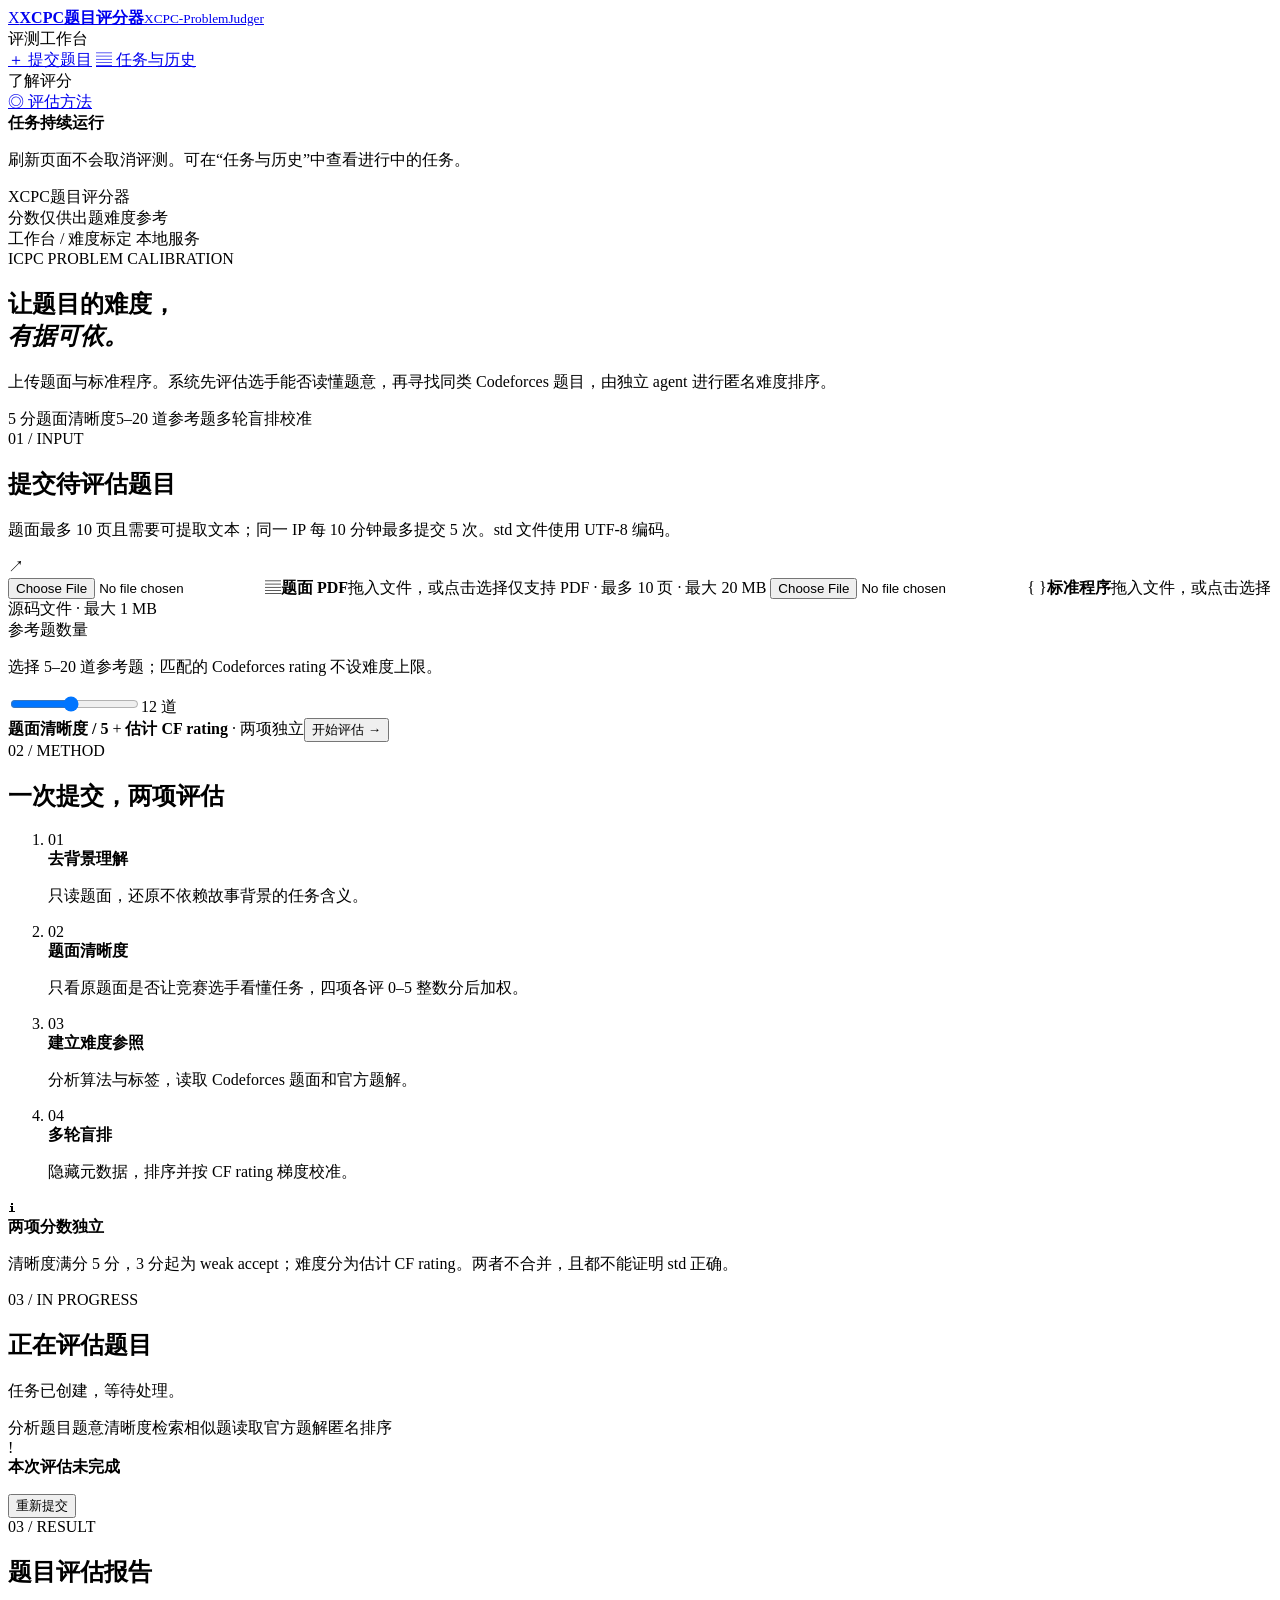
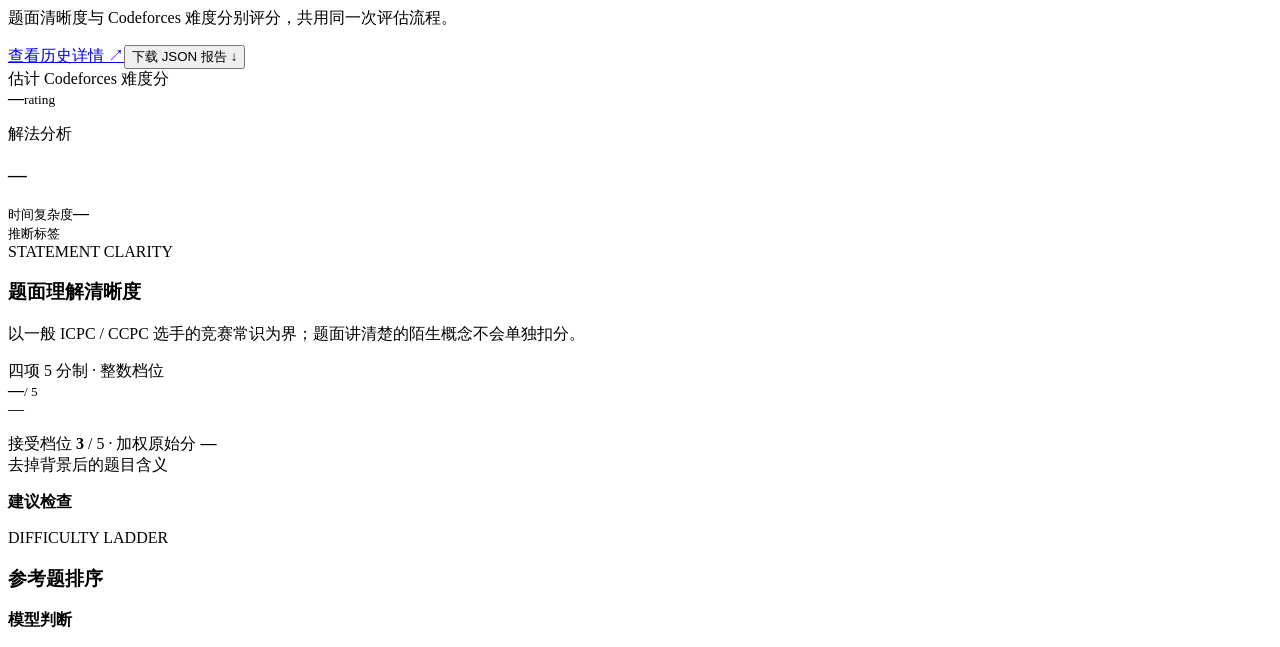
==== src/autojudger/index.html @ 4f389d65 "Release XCPC problem evaluation service" ====
<!doctype html>
<html lang="zh-CN">
<head>
  <meta charset="utf-8">
  <meta name="viewport" content="width=device-width, initial-scale=1">
  <meta name="theme-color" content="#071a31">
  <title>XCPC题目评分器 · XCPC-ProblemJudger</title>
  <link rel="stylesheet" href="/static/styles.css">
  <script src="/static/app.js" defer></script>
</head>
<body>
  <div class="app-shell">
    <aside class="sidebar">
      <a class="brand" href="/" aria-label="XCPC题目评分器首页"><span class="brand-mark">X</span><span><strong>XCPC题目评分器</strong><small>XCPC-ProblemJudger</small></span></a>
      <div class="side-section-label">评测工作台</div>
      <nav aria-label="主导航">
        <a class="nav-link active" href="#workspace"><span>＋</span> 提交题目</a>
        <a class="nav-link" href="/history"><span>▤</span> 任务与历史 <small id="sidebar-live-count" class="nav-count hidden"></small></a>
      </nav>
      <div class="side-section-label side-section-secondary">了解评分</div>
      <nav aria-label="说明导航"><a class="nav-link" href="#method"><span>◎</span> 评估方法</a></nav>
      <div class="sidebar-bottom">
        <div class="side-note"><span class="live-dot"></span><strong>任务持续运行</strong><p>刷新页面不会取消评测。可在“任务与历史”中查看进行中的任务。</p></div>
        <div class="side-footer">XCPC题目评分器<br>分数仅供出题难度参考</div>
      </div>
    </aside>

    <main id="workspace" class="main-content">
      <header class="topbar"><span class="breadcrumb">工作台 <span>/</span> 难度标定</span><span class="topbar-status"><span class="live-dot"></span> 本地服务</span></header>
      <div class="page-content">
        <section class="hero">
          <div class="eyebrow"><span class="eyebrow-line"></span> ICPC PROBLEM CALIBRATION</div>
          <h1>让题目的难度，<br><em>有据可依。</em></h1>
          <p class="hero-copy">上传题面与标准程序。系统先评估选手能否读懂题意，再寻找同类 Codeforces 题目，由独立 agent 进行匿名难度排序。</p>
          <div class="hero-chips"><span>5 分题面清晰度</span><span>5–20 道参考题</span><span>多轮盲排校准</span></div>
          <div class="hero-grid" aria-hidden="true"></div>
        </section>

        <div class="content-grid">
          <section class="card upload-card" aria-labelledby="upload-title">
            <div class="section-heading"><div><div class="section-kicker">01 / INPUT</div><h2 id="upload-title">提交待评估题目</h2><p>题面最多 10 页且需要可提取文本；同一 IP 每 10 分钟最多提交 5 次。std 文件使用 UTF-8 编码。</p></div><span class="section-icon">↗</span></div>
            <form id="evaluation-form">
              <div class="upload-grid">
                <label class="dropzone" id="pdf-zone" for="statement_pdf">
                  <input id="statement_pdf" name="statement_pdf" type="file" accept=".pdf,application/pdf" required>
                  <span class="drop-icon">▤</span><strong>题面 PDF</strong><span class="drop-hint">拖入文件，或点击选择</span><span class="file-name" id="pdf-name">仅支持 PDF · 最多 10 页 · 最大 20 MB</span>
                </label>
                <label class="dropzone" id="std-zone" for="std_file">
                  <input id="std_file" name="std_file" type="file" accept=".cpp,.cc,.c,.py,.java,.rs,.txt" required>
                  <span class="drop-icon">{ }</span><strong>标准程序</strong><span class="drop-hint">拖入文件，或点击选择</span><span class="file-name" id="std-name">源码文件 · 最大 1 MB</span>
                </label>
              </div>
              <div class="reference-control"><div><label for="reference_count">参考题数量</label><p>选择 5–20 道参考题；匹配的 Codeforces rating 不设难度上限。</p></div><div class="range-wrap"><input id="reference_count" name="reference_count" type="range" min="5" max="20" value="12"><output id="reference-output" for="reference_count">12 道</output></div></div>
              <div class="form-footer"><span><strong>题面清晰度 / 5</strong> + <strong>估计 CF rating</strong> · 两项独立</span><button id="submit-button" type="submit">开始评估 <span>→</span></button></div>
            </form>
          </section>

          <aside id="method" class="method-column">
            <section class="card method-card"><div class="section-kicker">02 / METHOD</div><h2>一次提交，两项评估</h2><ol class="steps"><li><span class="step-index">01</span><div><strong>去背景理解</strong><p>只读题面，还原不依赖故事背景的任务含义。</p></div></li><li><span class="step-index">02</span><div><strong>题面清晰度</strong><p>只看原题面是否让竞赛选手看懂任务，四项各评 0–5 整数分后加权。</p></div></li><li><span class="step-index">03</span><div><strong>建立难度参照</strong><p>分析算法与标签，读取 Codeforces 题面和官方题解。</p></div></li><li><span class="step-index">04</span><div><strong>多轮盲排</strong><p>隐藏元数据，排序并按 CF rating 梯度校准。</p></div></li></ol></section>
            <section class="info-card"><span class="info-icon">ℹ</span><div><strong>两项分数独立</strong><p>清晰度满分 5 分，3 分起为 weak accept；难度分为估计 CF rating。两者不合并，且都不能证明 std 正确。</p></div></section>
          </aside>
        </div>

        <section id="progress-panel" class="card progress-panel hidden" aria-live="polite"><div class="section-kicker">03 / IN PROGRESS</div><div class="progress-heading"><div><h2>正在评估题目</h2><p id="progress-detail">任务已创建，等待处理。</p></div><span class="spinner" aria-hidden="true"></span></div><div class="progress-track"><span id="progress-fill"></span></div><div class="progress-stages"><span data-phase="analyzing">分析题目</span><span data-phase="clarity">题意清晰度</span><span data-phase="searching">检索相似题</span><span data-phase="collecting">读取官方题解</span><span data-phase="ranking">匿名排序</span></div></section>

        <section id="error-panel" class="error-panel hidden" role="alert"><span>!</span><div><strong>本次评估未完成</strong><p id="error-text"></p></div><button id="retry-button" type="button">重新提交</button></section>

        <section id="result-panel" class="results hidden" aria-labelledby="result-title">
          <div class="result-header"><div><div class="section-kicker">03 / RESULT</div><h2 id="result-title">题目评估报告</h2><p>题面清晰度与 Codeforces 难度分别评分，共用同一次评估流程。</p></div><div class="result-actions"><a id="history-detail-link" class="secondary-button hidden" href="/history">查看历史详情 ↗</a><button id="download-button" class="secondary-button" type="button">下载 JSON 报告 ↓</button></div></div>
          <div class="result-summary"><div class="score-card"><span>估计 Codeforces 难度分</span><div class="score-value"><strong id="score-value">—</strong><small>rating</small></div><div class="score-meter"><span id="score-meter-fill"></span></div><p id="rank-description"></p><p id="rating-neighbors"></p><div id="stability-badge" class="stability-badge"></div></div><div class="analysis-card"><span>解法分析</span><h3 id="algorithm-value">—</h3><p id="summary-value"></p><div class="analysis-meta"><div><small>时间复杂度</small><strong id="complexity-value">—</strong></div><div><small>推断标签</small><div id="tag-list" class="tags"></div></div></div></div></div>
          <section class="card clarity-panel" aria-labelledby="clarity-title"><div class="clarity-heading"><div><div class="section-kicker">STATEMENT CLARITY</div><h3 id="clarity-title">题面理解清晰度</h3><p>以一般 ICPC / CCPC 选手的竞赛常识为界；题面讲清楚的陌生概念不会单独扣分。</p></div><span id="clarity-method" class="clarity-method">四项 5 分制 · 整数档位</span></div><div class="clarity-layout"><div class="clarity-score-card"><div class="clarity-ring" id="clarity-ring"><div><strong id="clarity-score">—</strong><small id="clarity-max-label">/ 5</small></div></div><span id="clarity-status" class="clarity-status">—</span><p id="clarity-summary"></p><div class="clarity-pass-line">接受档位 <strong id="clarity-passing-score">3</strong> / <span id="clarity-pass-max">5</span> · 加权原始分 <strong id="clarity-weighted-score">—</strong></div></div><div class="clarity-breakdown"><div id="clarity-criteria" class="clarity-criteria"></div><div class="neutral-meaning"><span>去掉背景后的题目含义</span><p id="neutral-statement"></p></div><div id="clarity-issues" class="clarity-issues hidden"><strong>建议检查</strong><ul id="clarity-issues-list"></ul></div></div></div></section>
          <div class="card ranking-card"><div class="ranking-top"><div><div class="section-kicker">DIFFICULTY LADDER</div><h3>参考题排序</h3></div><span id="ranking-count" class="count-pill"></span></div><ol id="ranking-list" class="ranking-list"></ol><p class="judge-reason"><strong>模型判断</strong><span id="judge-reason-text"></span></p><p class="calibration-note" id="calibration-note"></p></div>
        </section>
      </div>
    </main>
  </div>
</body>
</html>
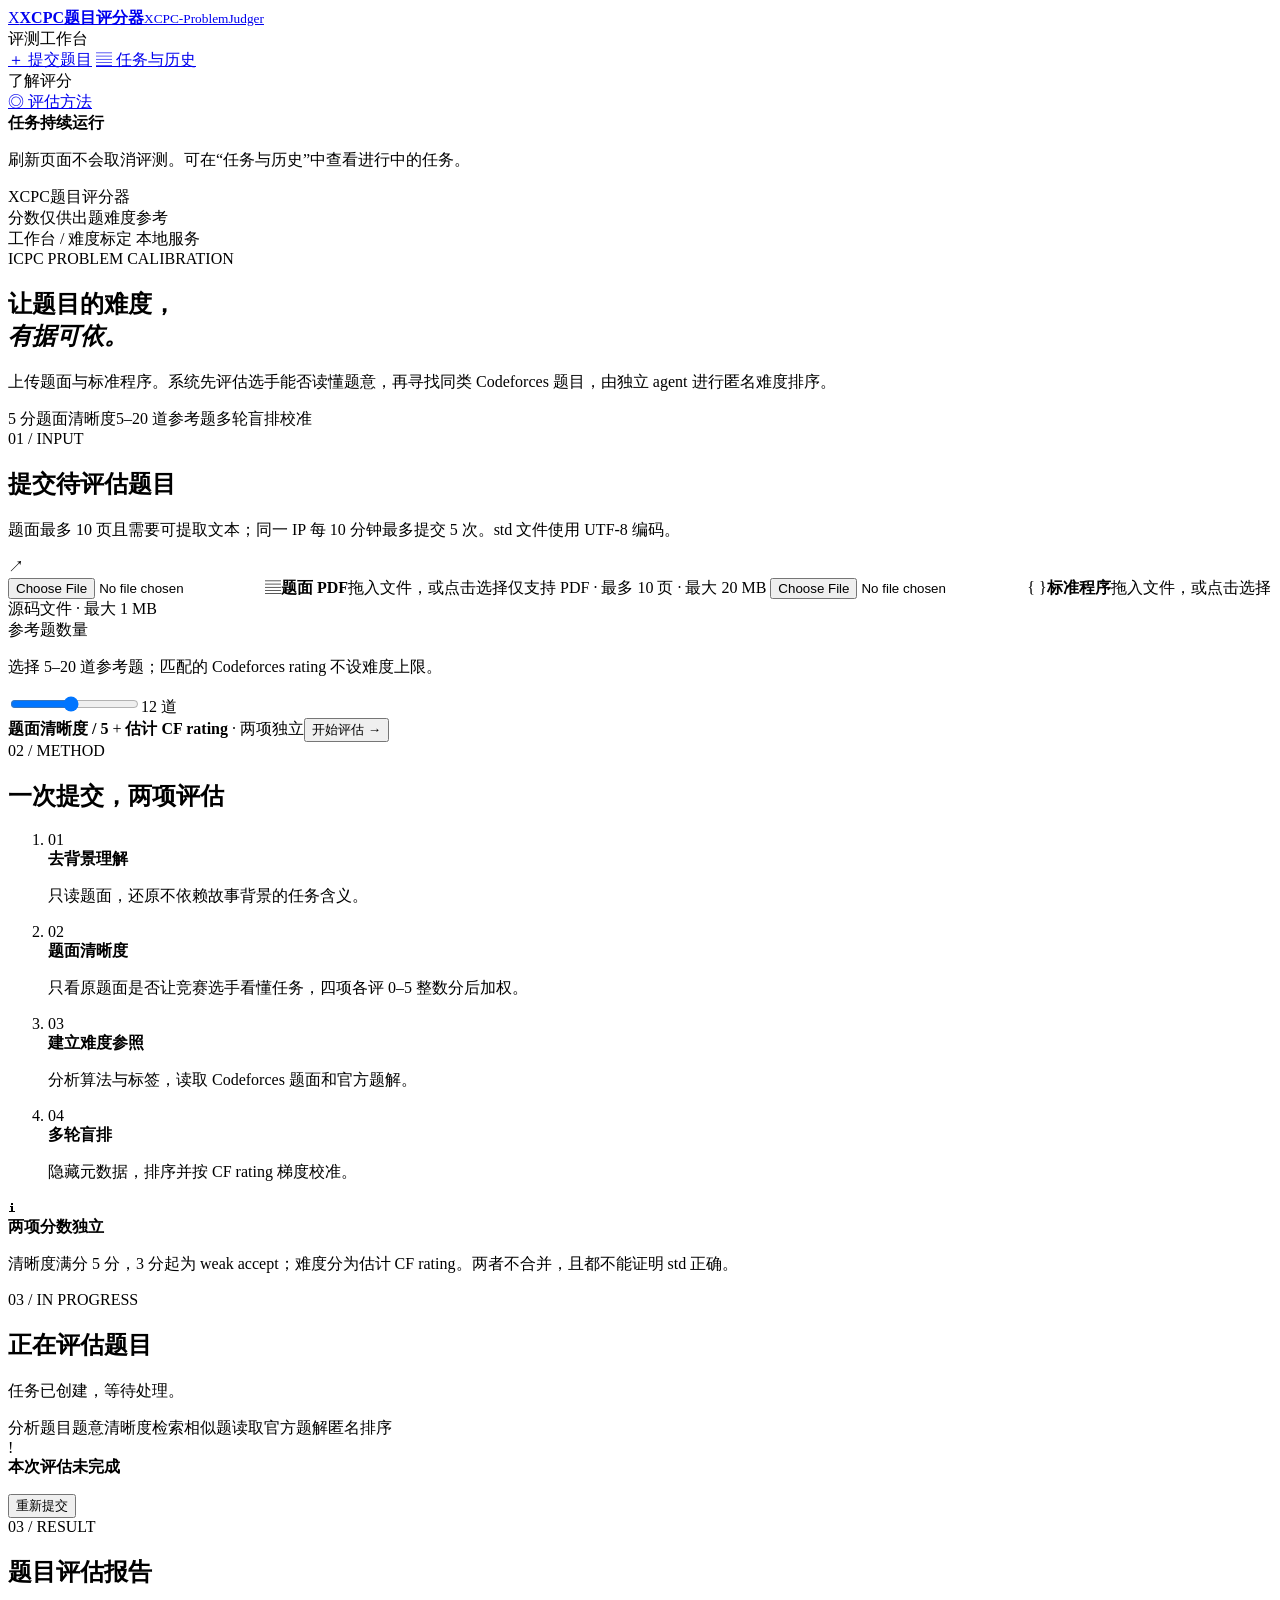
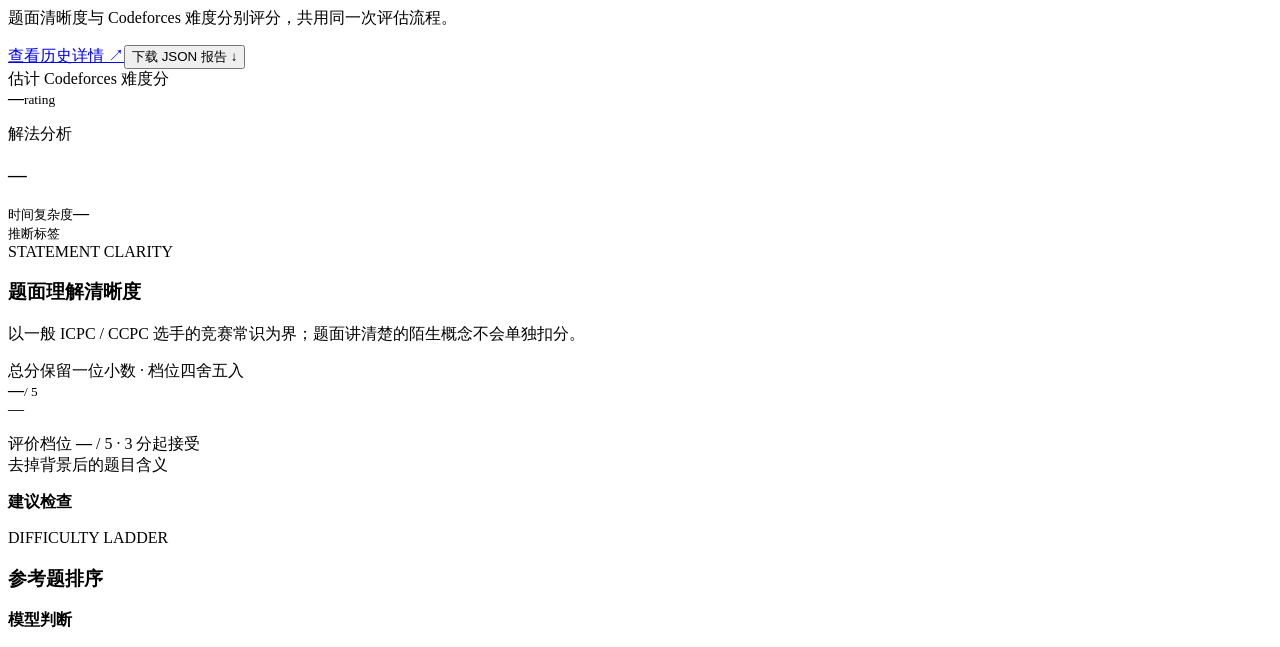
==== commit 1677afd3: "Show decimal clarity totals and round verdicts" ====
--- a/src/autojudger/index.html
+++ b/src/autojudger/index.html
@@ -68,7 +68,7 @@
         <section id="result-panel" class="results hidden" aria-labelledby="result-title">
           <div class="result-header"><div><div class="section-kicker">03 / RESULT</div><h2 id="result-title">题目评估报告</h2><p>题面清晰度与 Codeforces 难度分别评分，共用同一次评估流程。</p></div><div class="result-actions"><a id="history-detail-link" class="secondary-button hidden" href="/history">查看历史详情 ↗</a><button id="download-button" class="secondary-button" type="button">下载 JSON 报告 ↓</button></div></div>
           <div class="result-summary"><div class="score-card"><span>估计 Codeforces 难度分</span><div class="score-value"><strong id="score-value">—</strong><small>rating</small></div><div class="score-meter"><span id="score-meter-fill"></span></div><p id="rank-description"></p><p id="rating-neighbors"></p><div id="stability-badge" class="stability-badge"></div></div><div class="analysis-card"><span>解法分析</span><h3 id="algorithm-value">—</h3><p id="summary-value"></p><div class="analysis-meta"><div><small>时间复杂度</small><strong id="complexity-value">—</strong></div><div><small>推断标签</small><div id="tag-list" class="tags"></div></div></div></div></div>
-          <section class="card clarity-panel" aria-labelledby="clarity-title"><div class="clarity-heading"><div><div class="section-kicker">STATEMENT CLARITY</div><h3 id="clarity-title">题面理解清晰度</h3><p>以一般 ICPC / CCPC 选手的竞赛常识为界；题面讲清楚的陌生概念不会单独扣分。</p></div><span id="clarity-method" class="clarity-method">四项 5 分制 · 整数档位</span></div><div class="clarity-layout"><div class="clarity-score-card"><div class="clarity-ring" id="clarity-ring"><div><strong id="clarity-score">—</strong><small id="clarity-max-label">/ 5</small></div></div><span id="clarity-status" class="clarity-status">—</span><p id="clarity-summary"></p><div class="clarity-pass-line">接受档位 <strong id="clarity-passing-score">3</strong> / <span id="clarity-pass-max">5</span> · 加权原始分 <strong id="clarity-weighted-score">—</strong></div></div><div class="clarity-breakdown"><div id="clarity-criteria" class="clarity-criteria"></div><div class="neutral-meaning"><span>去掉背景后的题目含义</span><p id="neutral-statement"></p></div><div id="clarity-issues" class="clarity-issues hidden"><strong>建议检查</strong><ul id="clarity-issues-list"></ul></div></div></div></section>
+          <section class="card clarity-panel" aria-labelledby="clarity-title"><div class="clarity-heading"><div><div class="section-kicker">STATEMENT CLARITY</div><h3 id="clarity-title">题面理解清晰度</h3><p>以一般 ICPC / CCPC 选手的竞赛常识为界；题面讲清楚的陌生概念不会单独扣分。</p></div><span id="clarity-method" class="clarity-method">总分保留一位小数 · 档位四舍五入</span></div><div class="clarity-layout"><div class="clarity-score-card"><div class="clarity-ring" id="clarity-ring"><div><strong id="clarity-score">—</strong><small id="clarity-max-label">/ 5</small></div></div><span id="clarity-status" class="clarity-status">—</span><p id="clarity-summary"></p><div class="clarity-pass-line">评价档位 <strong id="clarity-verdict-score">—</strong> / 5 · 3 分起接受</div></div><div class="clarity-breakdown"><div id="clarity-criteria" class="clarity-criteria"></div><div class="neutral-meaning"><span>去掉背景后的题目含义</span><p id="neutral-statement"></p></div><div id="clarity-issues" class="clarity-issues hidden"><strong>建议检查</strong><ul id="clarity-issues-list"></ul></div></div></div></section>
           <div class="card ranking-card"><div class="ranking-top"><div><div class="section-kicker">DIFFICULTY LADDER</div><h3>参考题排序</h3></div><span id="ranking-count" class="count-pill"></span></div><ol id="ranking-list" class="ranking-list"></ol><p class="judge-reason"><strong>模型判断</strong><span id="judge-reason-text"></span></p><p class="calibration-note" id="calibration-note"></p></div>
         </section>
       </div>
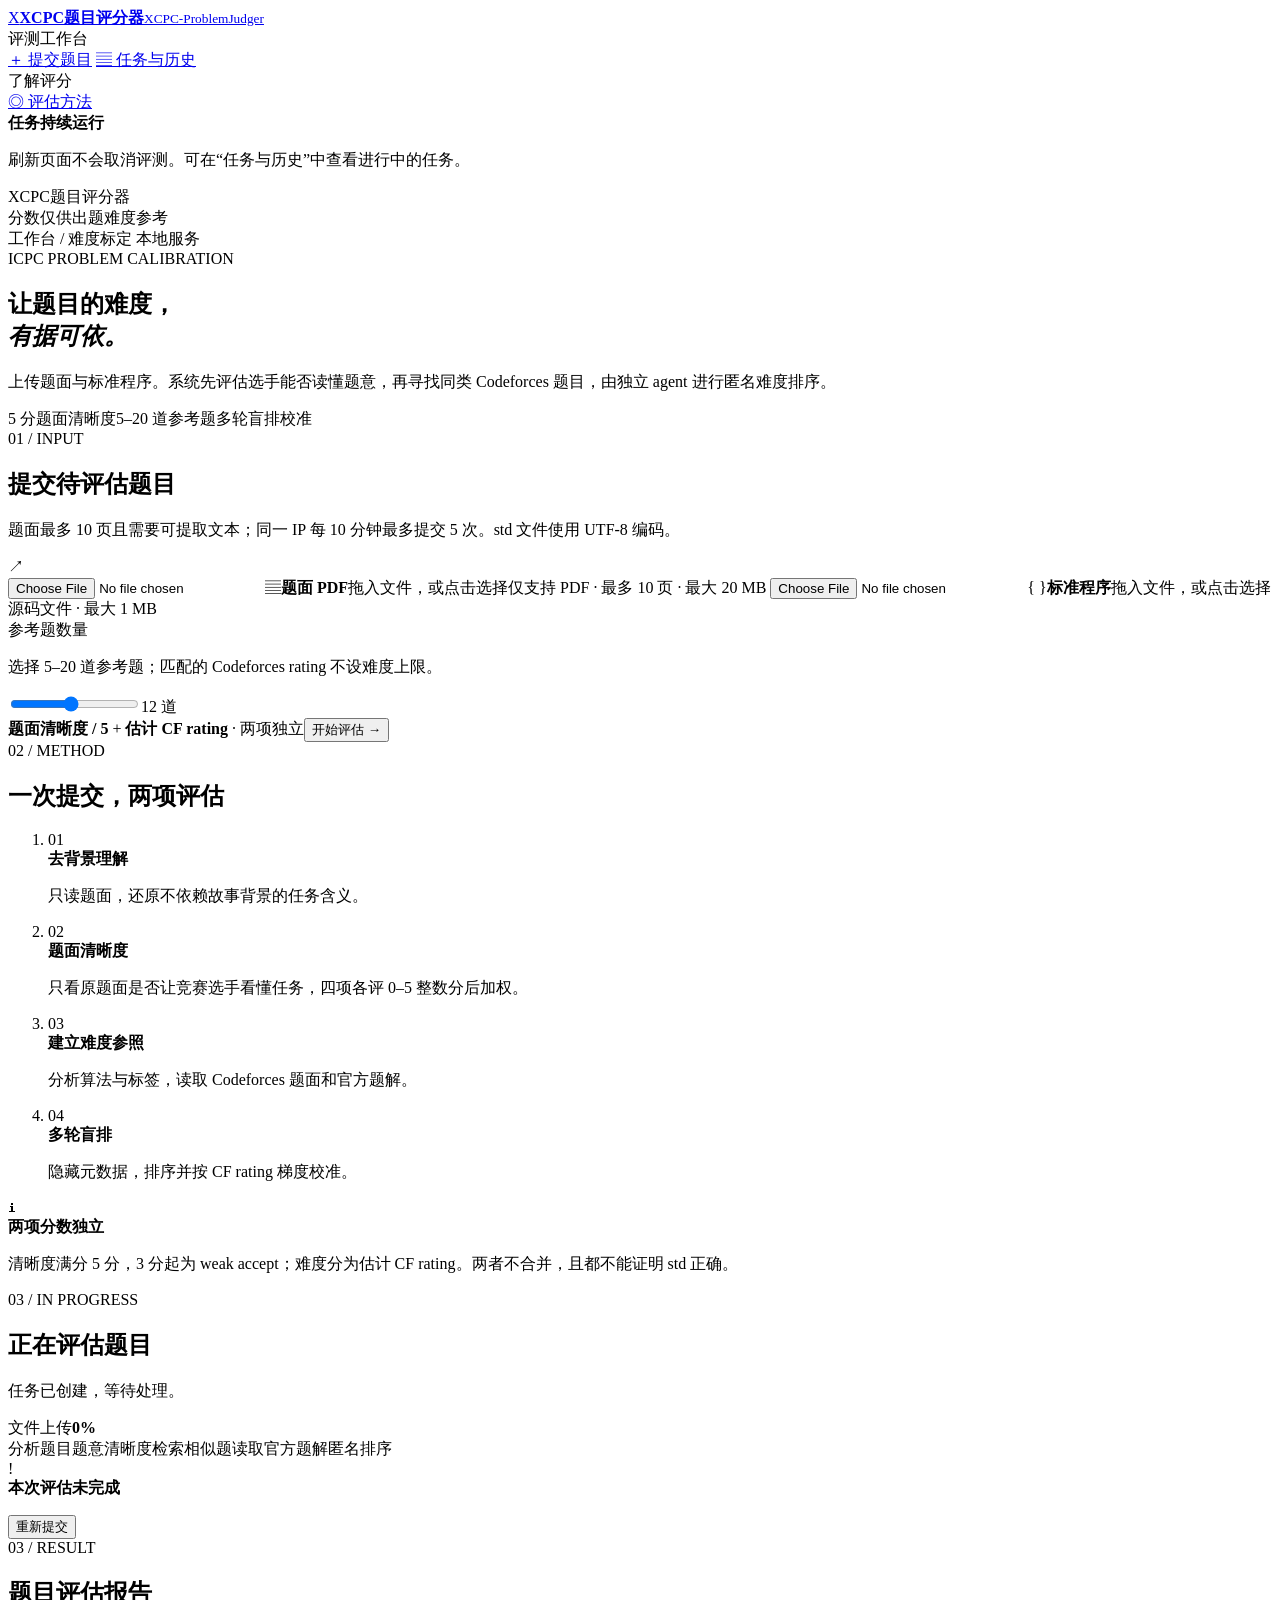
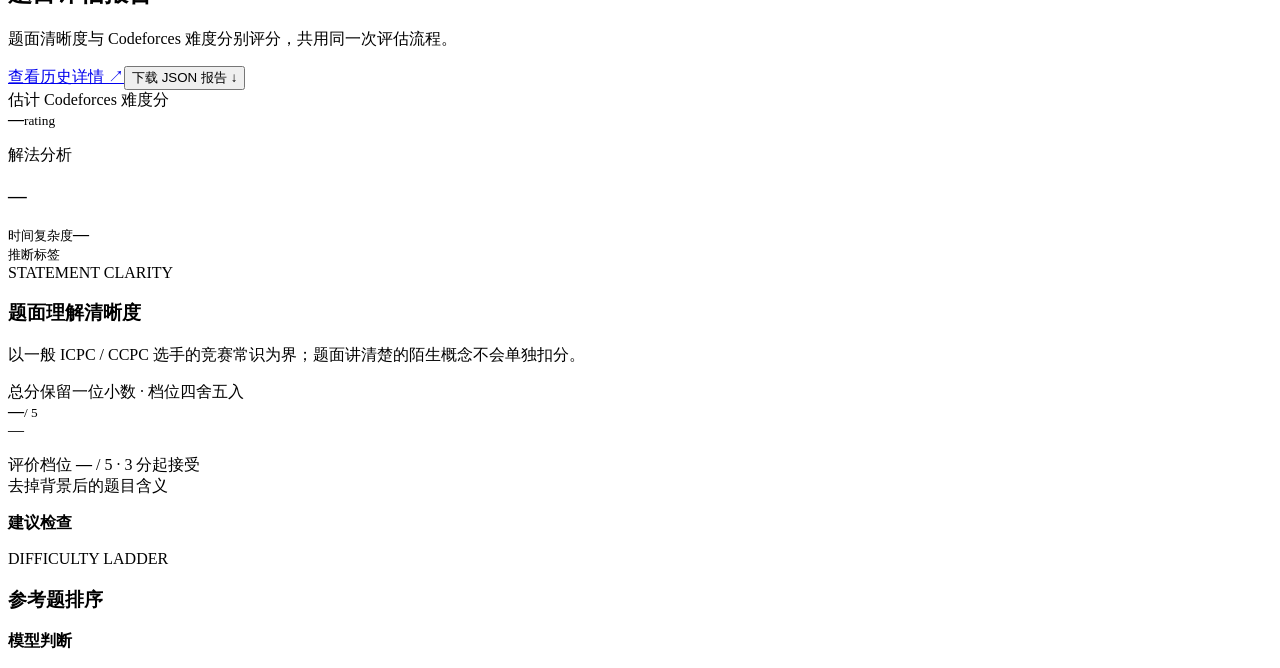
==== commit 476230af: "Show upload progress without restarting evaluations" ====
--- a/src/autojudger/index.html
+++ b/src/autojudger/index.html
@@ -61,7 +61,7 @@
           </aside>
         </div>
 
-        <section id="progress-panel" class="card progress-panel hidden" aria-live="polite"><div class="section-kicker">03 / IN PROGRESS</div><div class="progress-heading"><div><h2>正在评估题目</h2><p id="progress-detail">任务已创建，等待处理。</p></div><span class="spinner" aria-hidden="true"></span></div><div class="progress-track"><span id="progress-fill"></span></div><div class="progress-stages"><span data-phase="analyzing">分析题目</span><span data-phase="clarity">题意清晰度</span><span data-phase="searching">检索相似题</span><span data-phase="collecting">读取官方题解</span><span data-phase="ranking">匿名排序</span></div></section>
+        <section id="progress-panel" class="card progress-panel hidden" aria-live="polite"><div class="section-kicker">03 / IN PROGRESS</div><div class="progress-heading"><div><h2>正在评估题目</h2><p id="progress-detail">任务已创建，等待处理。</p></div><span class="spinner" aria-hidden="true"></span></div><div id="upload-progress" class="upload-progress hidden"><div class="upload-progress-label"><span>文件上传</span><strong id="upload-percent">0%</strong></div><div id="upload-progress-track" class="progress-track upload-progress-track" role="progressbar" aria-label="文件上传进度" aria-valuemin="0" aria-valuemax="100" aria-valuenow="0"><span id="upload-progress-fill"></span></div></div><div class="progress-track"><span id="progress-fill"></span></div><div class="progress-stages"><span data-phase="analyzing">分析题目</span><span data-phase="clarity">题意清晰度</span><span data-phase="searching">检索相似题</span><span data-phase="collecting">读取官方题解</span><span data-phase="ranking">匿名排序</span></div></section>
 
         <section id="error-panel" class="error-panel hidden" role="alert"><span>!</span><div><strong>本次评估未完成</strong><p id="error-text"></p></div><button id="retry-button" type="button">重新提交</button></section>
 
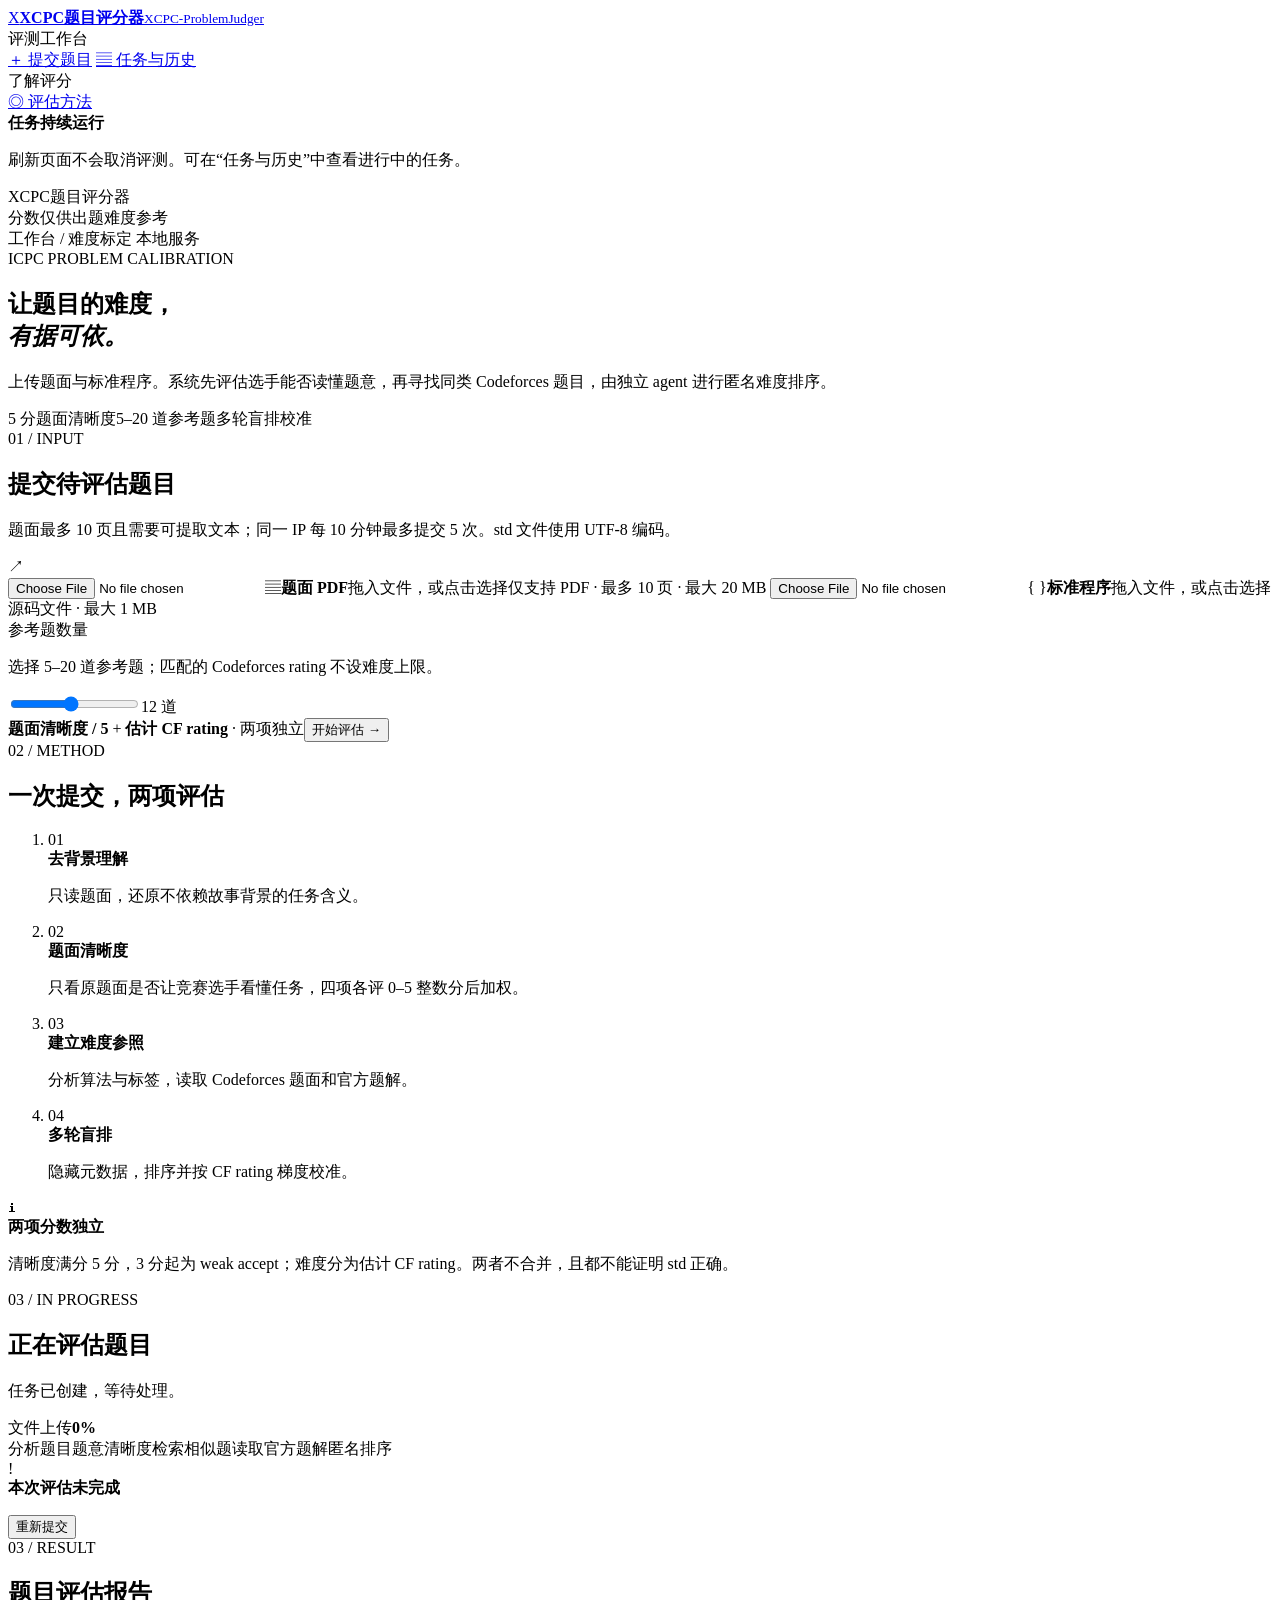
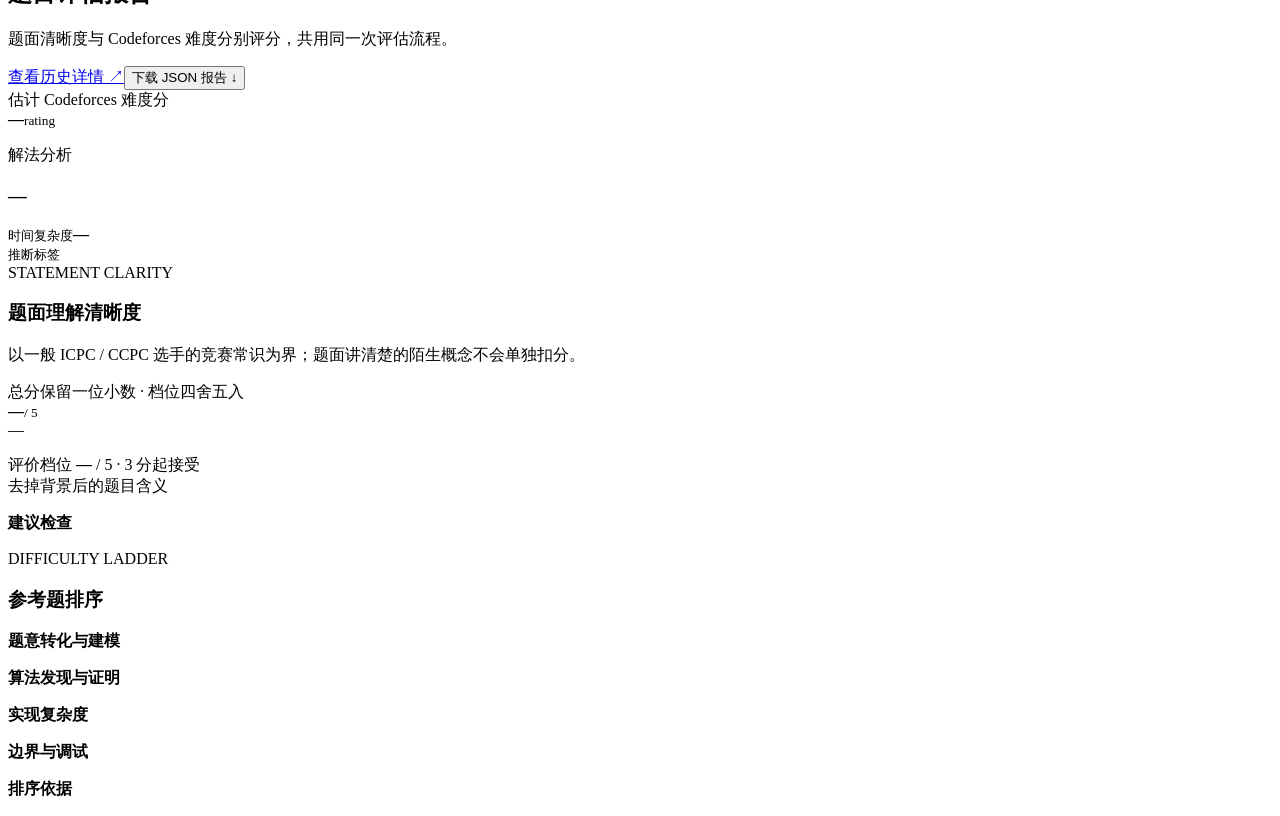
==== commit 1dd840ac: "Assess contest difficulty from human solving effort" ====
--- a/src/autojudger/index.html
+++ b/src/autojudger/index.html
@@ -69,7 +69,7 @@
           <div class="result-header"><div><div class="section-kicker">03 / RESULT</div><h2 id="result-title">题目评估报告</h2><p>题面清晰度与 Codeforces 难度分别评分，共用同一次评估流程。</p></div><div class="result-actions"><a id="history-detail-link" class="secondary-button hidden" href="/history">查看历史详情 ↗</a><button id="download-button" class="secondary-button" type="button">下载 JSON 报告 ↓</button></div></div>
           <div class="result-summary"><div class="score-card"><span>估计 Codeforces 难度分</span><div class="score-value"><strong id="score-value">—</strong><small>rating</small></div><div class="score-meter"><span id="score-meter-fill"></span></div><p id="rank-description"></p><p id="rating-neighbors"></p><div id="stability-badge" class="stability-badge"></div></div><div class="analysis-card"><span>解法分析</span><h3 id="algorithm-value">—</h3><p id="summary-value"></p><div class="analysis-meta"><div><small>时间复杂度</small><strong id="complexity-value">—</strong></div><div><small>推断标签</small><div id="tag-list" class="tags"></div></div></div></div></div>
           <section class="card clarity-panel" aria-labelledby="clarity-title"><div class="clarity-heading"><div><div class="section-kicker">STATEMENT CLARITY</div><h3 id="clarity-title">题面理解清晰度</h3><p>以一般 ICPC / CCPC 选手的竞赛常识为界；题面讲清楚的陌生概念不会单独扣分。</p></div><span id="clarity-method" class="clarity-method">总分保留一位小数 · 档位四舍五入</span></div><div class="clarity-layout"><div class="clarity-score-card"><div class="clarity-ring" id="clarity-ring"><div><strong id="clarity-score">—</strong><small id="clarity-max-label">/ 5</small></div></div><span id="clarity-status" class="clarity-status">—</span><p id="clarity-summary"></p><div class="clarity-pass-line">评价档位 <strong id="clarity-verdict-score">—</strong> / 5 · 3 分起接受</div></div><div class="clarity-breakdown"><div id="clarity-criteria" class="clarity-criteria"></div><div class="neutral-meaning"><span>去掉背景后的题目含义</span><p id="neutral-statement"></p></div><div id="clarity-issues" class="clarity-issues hidden"><strong>建议检查</strong><ul id="clarity-issues-list"></ul></div></div></div></section>
-          <div class="card ranking-card"><div class="ranking-top"><div><div class="section-kicker">DIFFICULTY LADDER</div><h3>参考题排序</h3></div><span id="ranking-count" class="count-pill"></span></div><ol id="ranking-list" class="ranking-list"></ol><p class="judge-reason"><strong>模型判断</strong><span id="judge-reason-text"></span></p><p class="calibration-note" id="calibration-note"></p></div>
+          <div class="card ranking-card"><div class="ranking-top"><div><div class="section-kicker">DIFFICULTY LADDER</div><h3>参考题排序</h3></div><span id="ranking-count" class="count-pill"></span></div><div id="difficulty-factors" class="difficulty-factors hidden"><div class="difficulty-factor"><strong>题意转化与建模</strong><p id="difficulty-modeling"></p></div><div class="difficulty-factor"><strong>算法发现与证明</strong><p id="difficulty-algorithm-proof"></p></div><div class="difficulty-factor"><strong>实现复杂度</strong><p id="difficulty-implementation"></p></div><div class="difficulty-factor"><strong>边界与调试</strong><p id="difficulty-verification"></p></div></div><ol id="ranking-list" class="ranking-list"></ol><p class="judge-reason"><strong>排序依据</strong><span id="judge-reason-text"></span></p><p class="calibration-note" id="calibration-note"></p></div>
         </section>
       </div>
     </main>
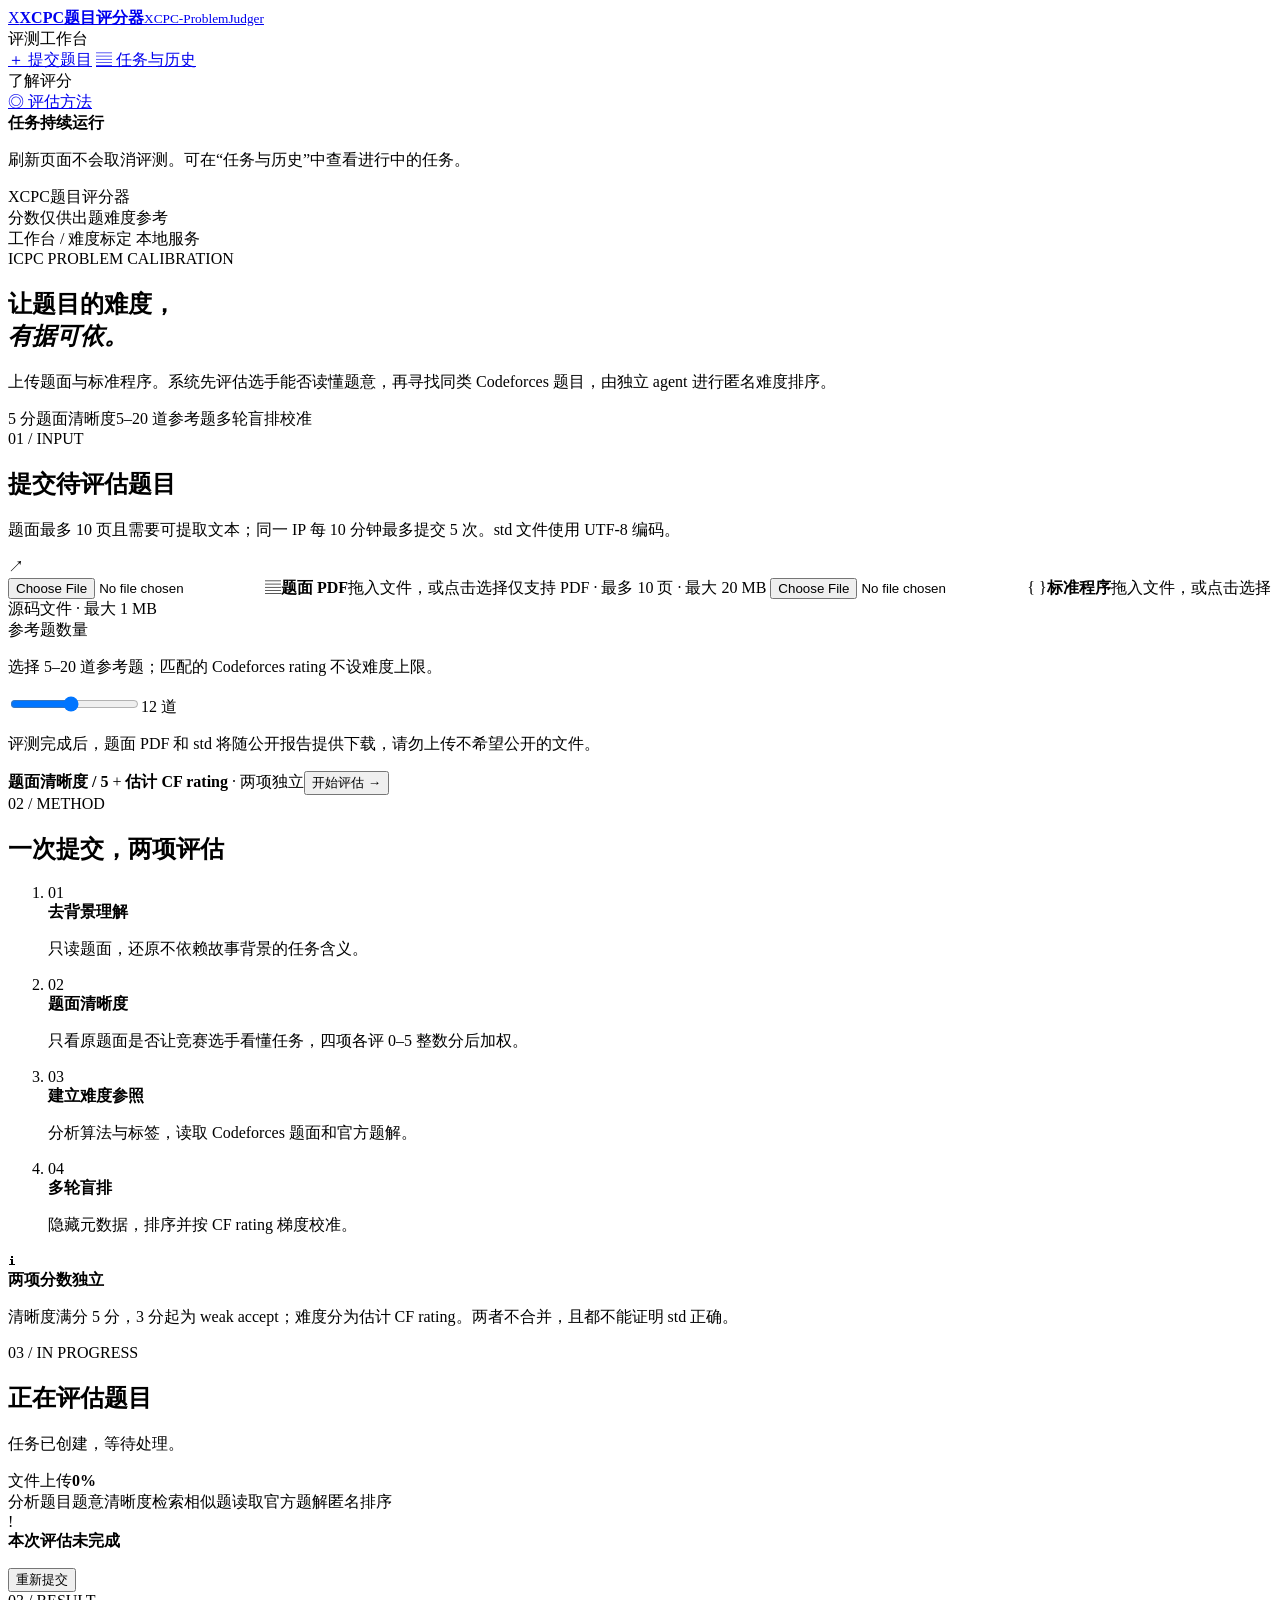
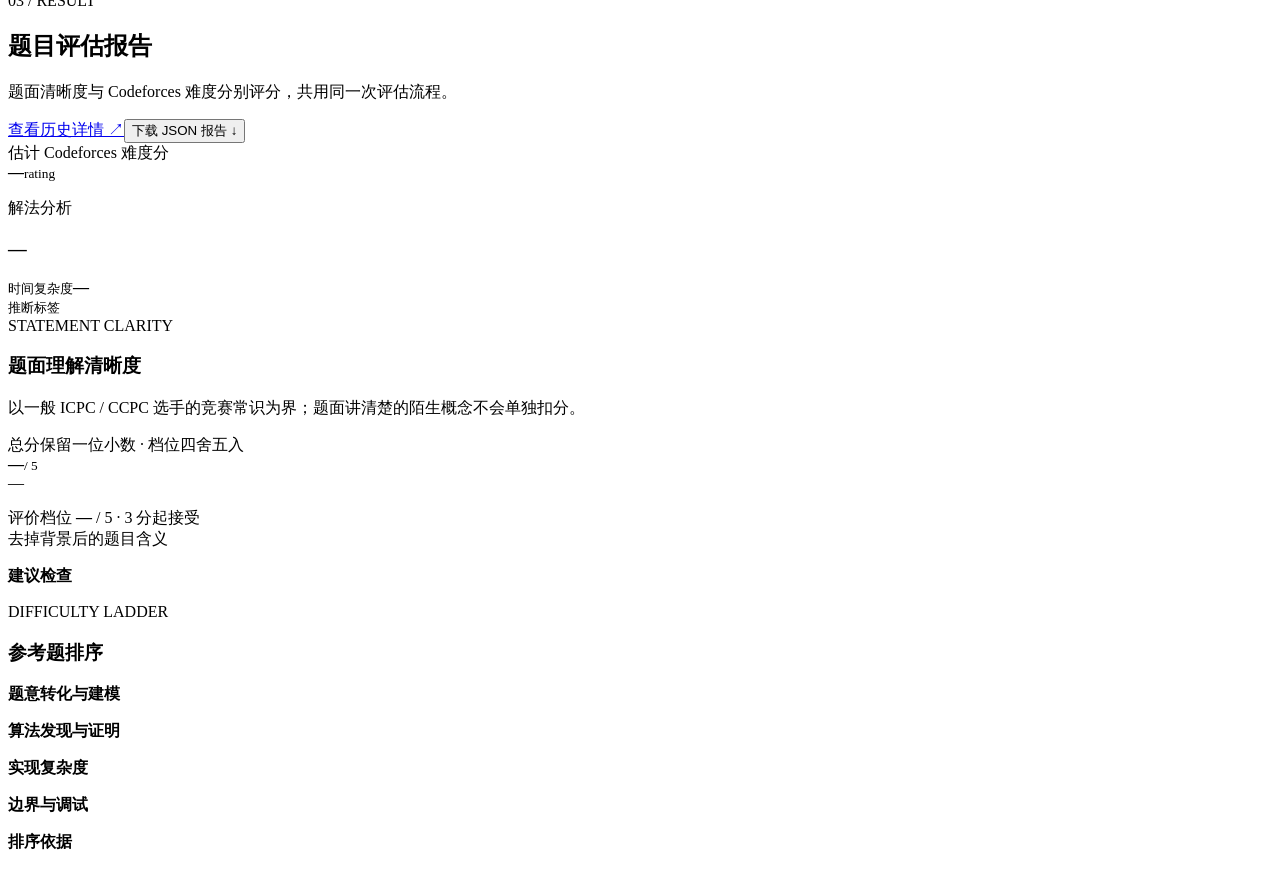
==== commit 15828718: "Offer public downloads of completed problem uploads" ====
--- a/src/autojudger/index.html
+++ b/src/autojudger/index.html
@@ -51,6 +51,7 @@
                 </label>
               </div>
               <div class="reference-control"><div><label for="reference_count">参考题数量</label><p>选择 5–20 道参考题；匹配的 Codeforces rating 不设难度上限。</p></div><div class="range-wrap"><input id="reference_count" name="reference_count" type="range" min="5" max="20" value="12"><output id="reference-output" for="reference_count">12 道</output></div></div>
+              <p class="submission-public-note">评测完成后，题面 PDF 和 std 将随公开报告提供下载，请勿上传不希望公开的文件。</p>
               <div class="form-footer"><span><strong>题面清晰度 / 5</strong> + <strong>估计 CF rating</strong> · 两项独立</span><button id="submit-button" type="submit">开始评估 <span>→</span></button></div>
             </form>
           </section>
